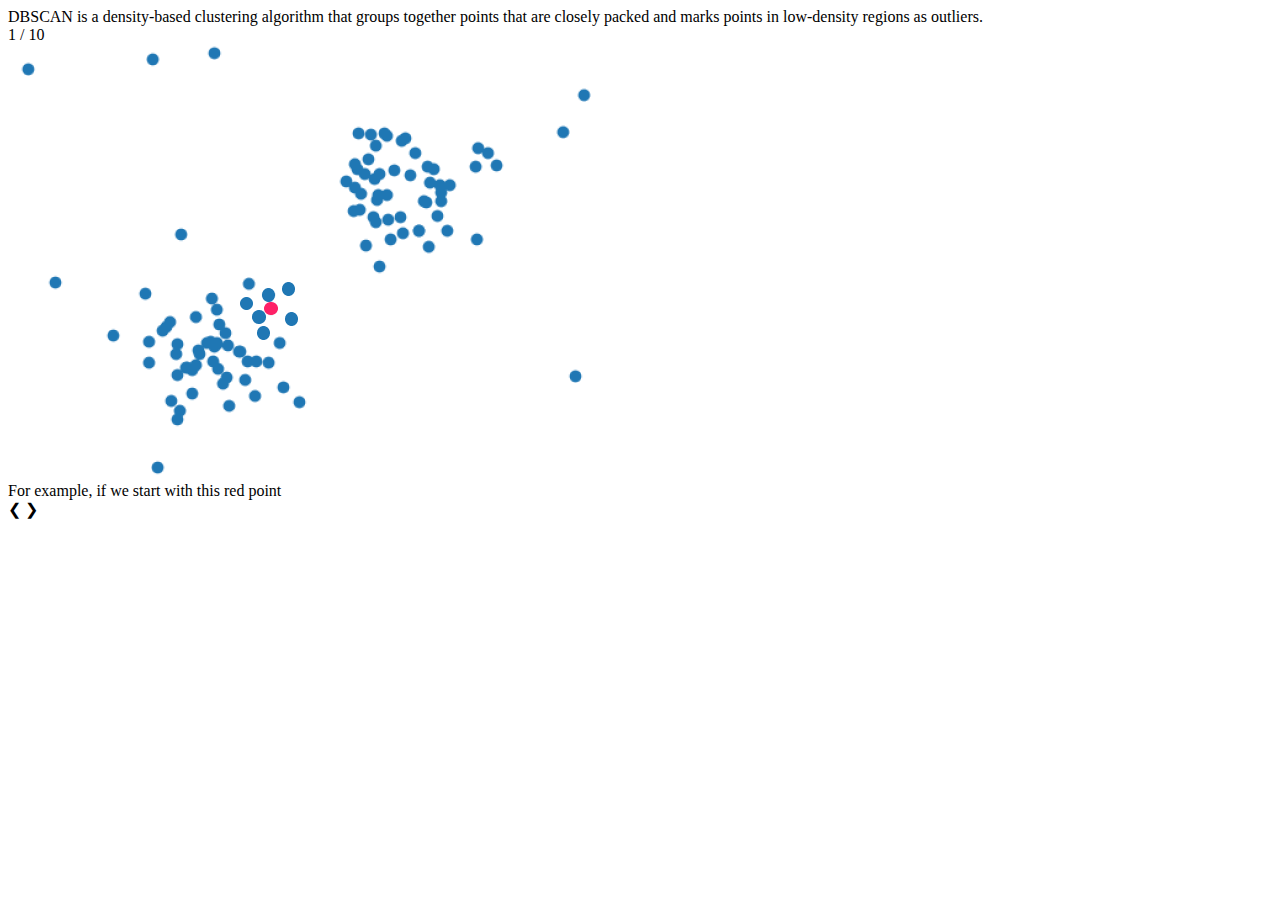
==== Updated_learntrial.html @ f4ba1449 "initial commit" ====
<!DOCTYPE html>
<html lang="en">
<head>
  <meta charset="UTF-8">
  <meta name="viewport" content="width=device-width, initial-scale=1.0">
  <title>Learn DBSCAN</title>
  <link rel="stylesheet" href="assets/csS/Updated_style.css">
</head>
<body>
  <!-- Top Section -->
  <div class="frame-19">
    <div class="dbscan-is-a-density-based-clustering-algorithm-that-groups-together-points-that-are-closely-packed-and-marks-points-in-low-density-regions-as-outliers">
      <span>
        <span class="dbscan-is-a-density-based-clustering-algorithm-that-groups-together-points-that-are-closely-packed-and-marks-points-in-low-density-regions-as-outliers-span">
          DBSCAN is a density-based clustering algorithm that groups together points that are closely packed and marks points in low-density regions as outliers.
        </span>
      </span>
    </div>
    <div class="frame-13"></div>
  </div>

  <!-- Slideshow Section -->
  <div class="container">
    <div class="slideshow-container">
      <!-- Slides -->
      <div class="mySlides fade">
        <div class="numbertext">1 / 10</div>
        <img src="assets/photos/0.png" alt="Slide 1">
        <div class="slide-caption">For example, if we start with this red point</div>
      </div>
      <div class="mySlides fade">
        <div class="numbertext">2 / 10</div>
        <img src="assets/photos/1.png" alt="Slide 2">
        <div class="slide-caption">...then we can see that the pink circle overlaps at least partially 4 points</div>
      </div>
      <div class="mySlides fade">
        <div class="numbertext">3 / 10</div>
        <img src="assets/photos/2.png" alt="Slide 3">
        <div class="slide-caption">
          Now, in this example, we will define a Core Point to be one that is close to at least 4 other points.
          These points are some of the Core Points, because their pink circles overlap at least 4 other points...
        </div>
      </div>
      <div class="mySlides fade">
        <div class="numbertext">4 / 10</div>
        <img src="assets/photos/3.png" alt="Slide 4">
        <div class="slide-caption">For example the point in orange circle is not close to any other points so it's not a core point</div>
      </div>
      <div class="mySlides fade">
        <div class="numbertext">5 / 10</div>
        <img src="assets/photos/4.png" alt="Slide 5">
        <div class="slide-caption">
          Ultimately, we can call all of these red points Core Points because they are all close to 4 or more other points....and the remaining points are Non-Core.
        </div>
      </div>
      <div class="mySlides fade">
        <div class="numbertext">6 / 10</div>
        <img src="assets/photos/5.png" alt="Slide 6">
        <div class="slide-caption">Now we randomly pick a Core Point.</div>
      </div>
      <div class="mySlides fade">
        <div class="numbertext">7 / 10</div>
        <img src="assets/photos/6.png" alt="Slide 7">
        <div class="slide-caption">
          All of the Core Points that are close to the growing first cluster are added to it and then used to extend it further.
        </div>
      </div>
      <div class="mySlides fade">
        <div class="numbertext">8 / 10</div>
        <img src="assets/photos/7.png" alt="Slide 8">
        <div class="slide-caption">
          NOTE: At this point, every single point in the clusters is a Core Point.
        </div>
      </div>
      <div class="mySlides fade">
        <div class="numbertext">9 / 10</div>
        <img src="assets/photos/8.png" alt="Slide 9">
        <div class="slide-caption">
          We add all of the Non-Core Points that are close to Core Points in the first cluster.
          So, unlike Core Points, Non-Core Points can only join a cluster. They cannot extend it further.
        </div>
      </div>
      <div class="mySlides fade">
        <div class="numbertext">10 / 10</div>
        <img src="assets/photos/9.png" alt="Slide 10">
        <div class="slide-caption">
          ...and any remaining Non-Core Points that are not close to Core Points in either cluster.
        </div>
      </div>

      <!-- Navigation Buttons -->
      <a class="prev" onclick="plusSlides(-1)">&#10094;</a>
      <a class="next" onclick="plusSlides(1)">&#10095;</a>
    
<div class="mySlides fade">
  <div class="numbertext">11 / 11</div>
  <img src="[data-uri]" alt="Example of changing clusters">
  <div class="slide-caption">Example of changing clusters by tweaking the radius and the minimum number of close points</div>
</div>


    <!-- Dots for Navigation -->
    <div class="dot-container">
      <span class="dot" onclick="currentSlide(1)"></span>
      <span class="dot" onclick="currentSlide(2)"></span>
      <span class="dot" onclick="currentSlide(3)"></span>
      <span class="dot" onclick="currentSlide(4)"></span>
      <span class="dot" onclick="currentSlide(5)"></span>
      <span class="dot" onclick="currentSlide(6)"></span>
      <span class="dot" onclick="currentSlide(7)"></span>
      <span class="dot" onclick="currentSlide(8)"></span>
      <span class="dot" onclick="currentSlide(9)"></span>
      <span class="dot" onclick="currentSlide(10)"></span>
    </div>
  </div>

  <!-- Slideshow Script -->
  <script>
    let slideIndex = 1;
    showSlides(slideIndex);

    function plusSlides(n) {
      showSlides(slideIndex += n);
    }

    function currentSlide(n) {
      showSlides(slideIndex = n);
    }

    function showSlides(n) {
      let i;
      let slides = document.getElementsByClassName("mySlides");
      let dots = document.getElementsByClassName("dot");

      if (n > slides.length) { slideIndex = 1; }
      if (n < 1) { slideIndex = slides.length; }

      for (i = 0; i < slides.length; i++) {
        slides[i].style.display = "none";
      }
      for (i = 0; i < dots.length; i++) {
        dots[i].className = dots[i].className.replace(" active", "");
      }

      slides[slideIndex - 1].style.display = "block";
      dots[slideIndex - 1].className += " active";
    }
  </script>
</body>
</html>
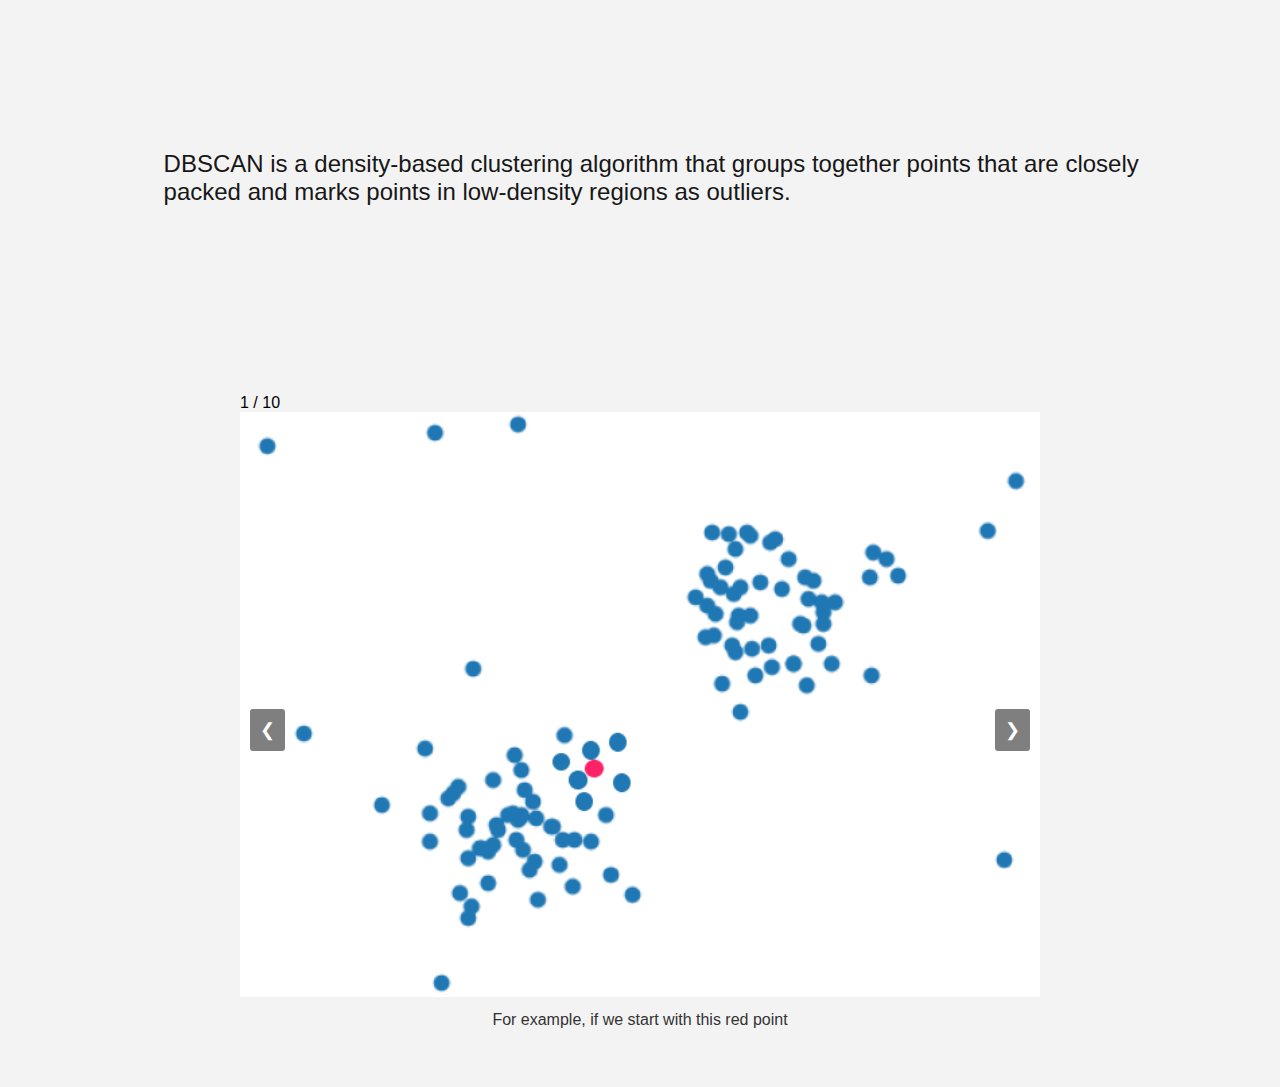
==== commit 32b699a2: "fix typo in css path" ====
--- a/Updated_learntrial.html
+++ b/Updated_learntrial.html
@@ -4,7 +4,7 @@
   <meta charset="UTF-8">
   <meta name="viewport" content="width=device-width, initial-scale=1.0">
   <title>Learn DBSCAN</title>
-  <link rel="stylesheet" href="assets/csS/Updated_style.css">
+  <link rel="stylesheet" href="assets/css/Updated_style.css">
 </head>
 <body>
   <!-- Top Section -->
--- a/assets/css/Updated_style.css
+++ b/assets/css/Updated_style.css
@@ -0,0 +1,153 @@
+/* General Reset */
+* {
+  box-sizing: border-box;
+  margin: 0;
+  padding: 0;
+}
+
+body {
+  font-family: 'DmSans-Regular', sans-serif;
+  background-color: #f3f3f3;
+}
+
+/* Frame-19 Section */
+.frame-19 {
+  height: 374px;
+  position: relative;
+  overflow: hidden;
+}
+
+.dbscan-is-a-density-based-clustering-algorithm-that-groups-together-points-that-are-closely-packed-and-marks-points-in-low-density-regions-as-outliers {
+  top: 40%; /* Adjusted from 61.23% to raise it higher */
+  color: var(--main-black, #181717);
+  text-align: left;
+  position: absolute;
+  right: 10.97%;
+  left: 12.78%;
+  width: 76.25%;
+  bottom: -6.42%;
+  height: 45.19%;
+}
+
+.dbscan-is-a-density-based-clustering-algorithm-that-groups-together-points-that-are-closely-packed-and-marks-points-in-low-density-regions-as-outliers-span {
+  top: 40%; /* Adjusted from 61.23% to raise it higher */
+  color: var(--main-black, #181717);
+  font-family: 'DmSans-Regular', sans-serif;
+  font-size: 24px;
+  line-height: 117%;
+  font-weight: 400;
+}
+
+  background: #f1f1f1;
+  border-style: solid;
+  border-color: rgba(80, 75, 75, 0.10);
+  border-width: 1px;
+  width: 1458px;
+  height: 69px;
+  position: absolute;
+  left: -9px;
+  top: 75px;
+}
+
+.frame-13 {
+  background: #f1f1f1;
+  border-radius: 8px;
+  border-style: solid;
+  border-color: rgba(80, 75, 75, 0.43);
+  border-width: 1px;
+  padding: 22px 32px;
+  display: flex;
+  flex-direction: row;
+  gap: 10px;
+  align-items: center;
+  justify-content: center;
+  width: 366px;
+  height: 70px;
+  position: absolute;
+  left: 550px;
+  top: 75px;
+  box-shadow: 0px 4px 4px 0px rgba(0, 0, 0, 0.25);
+}
+
+  color: var(--main-gray, rgba(96, 96, 96, 0.40));
+  text-align: center;
+  font-family: 'DmSans-Regular', sans-serif;
+  font-size: 24px;
+  line-height: 117%;
+  font-weight: 400;
+  position: absolute;
+  left: 510px;
+  top: 75px;
+  width: 445px;
+  height: 70px;
+  display: flex;
+  align-items: center;
+  justify-content: center;
+}
+
+.square {
+  width: 98px;
+  height: 89px;
+  position: absolute;
+  left: calc(50% - 622px);
+  top: 50%;
+  transform: translate(-50%, -50%);
+}
+
+/* Slideshow Container */
+.slideshow-container {
+  width: 80%; /* Adjusted to make the slideshow smaller */
+  max-width: 800px; /* Limit maximum size */
+  margin: 20px auto;
+  position: relative;
+  overflow: hidden;
+}
+
+.mySlides {
+  display: none;
+}
+
+.mySlides img {
+  width: 100%;
+  height: auto;
+}
+
+.slide-caption {
+  text-align: center;
+  margin: 10px 0 20px;
+  font-size: 16px;
+  color: #333;
+}
+
+.prev, .next {
+  cursor: pointer;
+  position: absolute;
+  top: 50%;
+  transform: translateY(-50%);
+  background-color: rgba(0, 0, 0, 0.5);
+  color: white;
+  font-size: 18px;
+  padding: 10px;
+  border-radius: 3px;
+}
+
+.prev {
+  left: 10px;
+}
+
+.next {
+  right: 10px;
+}
+
+.dot-container {
+  text-align: center;
+  margin-top: 10px;
+}
+
+.dot {
+  height: 15px;
+  width: 15px;
+  margin: 0 5px;
+  background-color: #bbb;
+  border-radius: 50%;
+}
